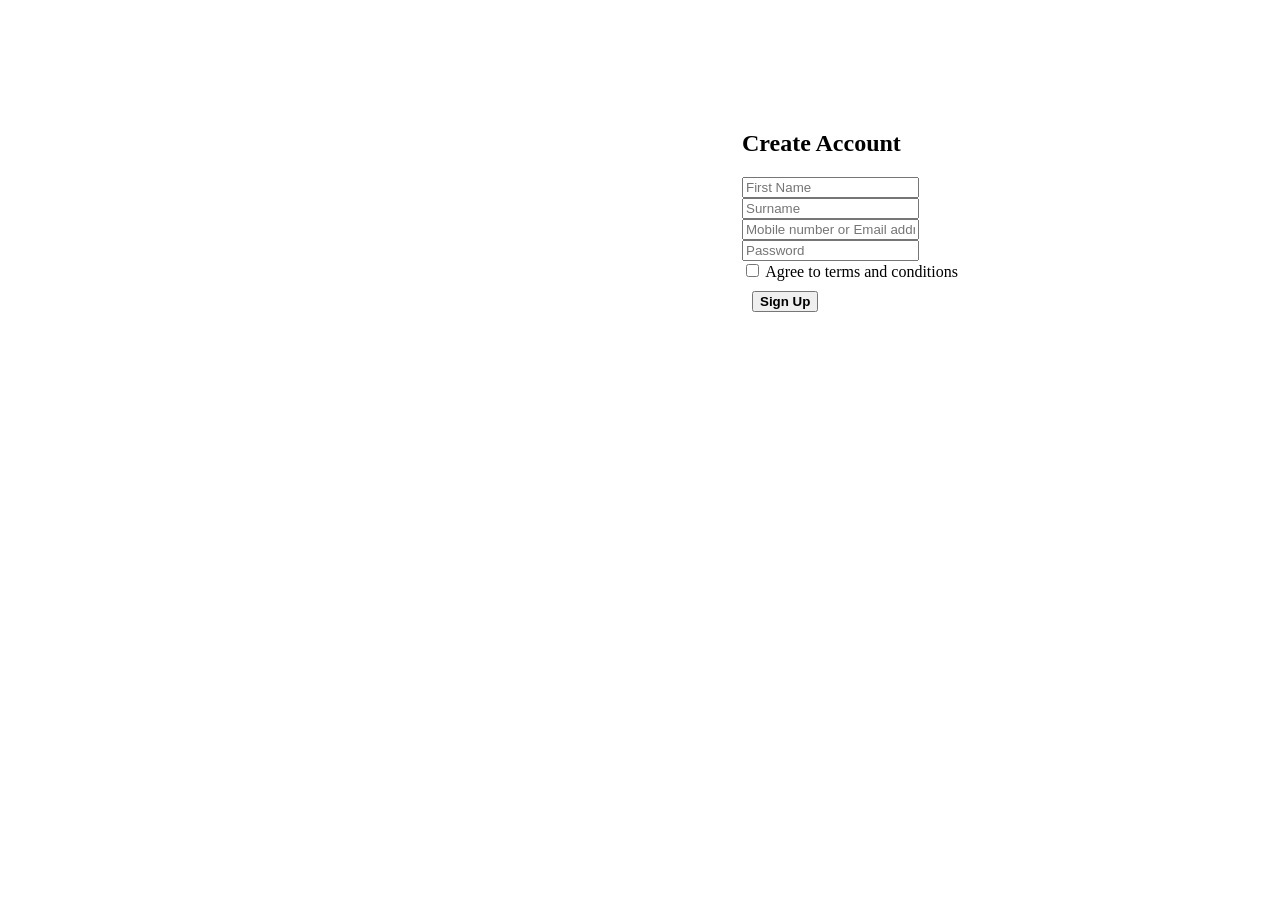
==== index.html @ 75eaa72b "Merge pull request #1 from dejongbrian/dev uupdate" ====
<!DOCTYPE html>
<html lang="en">
<head>
  <meta charset="UTF-8">
  <meta name="viewport" content="width=device-width, initial-scale=1.0">
  <meta http-equiv="X-UA-Compatible" content="ie=edge">
  <link rel="stylesheet" type="text/css" href="css/bootstrap.css">
  <link rel="stylesheet" type="text/css" href="css/index.css">
  <title>Makao</title>
</head>
<body> 
  <h1>MAKA0</h1>
  <div class="jumbotron">
      <form>
        <div><h2>Create Account</h2></div>
        <div class="form-row">
          <div class="form-group col-md-6">
            <label for="name"></label>
            <input type="name" class="form-control" id="name" placeholder="First Name">
          </div>
          <div class="form-group col-md-6">
            <label for="name"></label>
            <input type="name" class="form-control" id="name" placeholder="Surname">
          </div>
        </div>
        <div class="form-group">
          <label for="number/email"></label>
          <input type="text" class="form-control" id="inputAddress" placeholder="Mobile number or Email address">
        </div>
        
        
          <div class="form-group ">
            <label for="password"></label>
            <input type="text" class="form-control" id="password" placeholder="Password">
          </div>

          <div class="form-group">
              <div class="form-check">
                <input class="form-check-input" type="checkbox" value="" id="invalidCheck" required>
                <label class="form-check-label" for="invalidCheck">
                  Agree to terms and conditions
                </label>
          
            <div class="bttn">
            <button  class="btn btn-info" type="button" value="Submit" onclick="get()" width="20" height="10"><b>Sign Up</b></button>
          </div>
          </form>
    </div>
  
</body>
</html>
---- css/index.css ----
body{
  background-size:cover;
  background-repeat: no-repeat;
  background-image:url("https://www.constructionkenya.com/wp-content/uploads/2018/07/Karen.jpg");
}
h1{
  color:white;
}
.jumbotron{
width:500px;
height:60vh;
float:right;
margin:30px;
}
.bttn{
  margin: 10px;
}
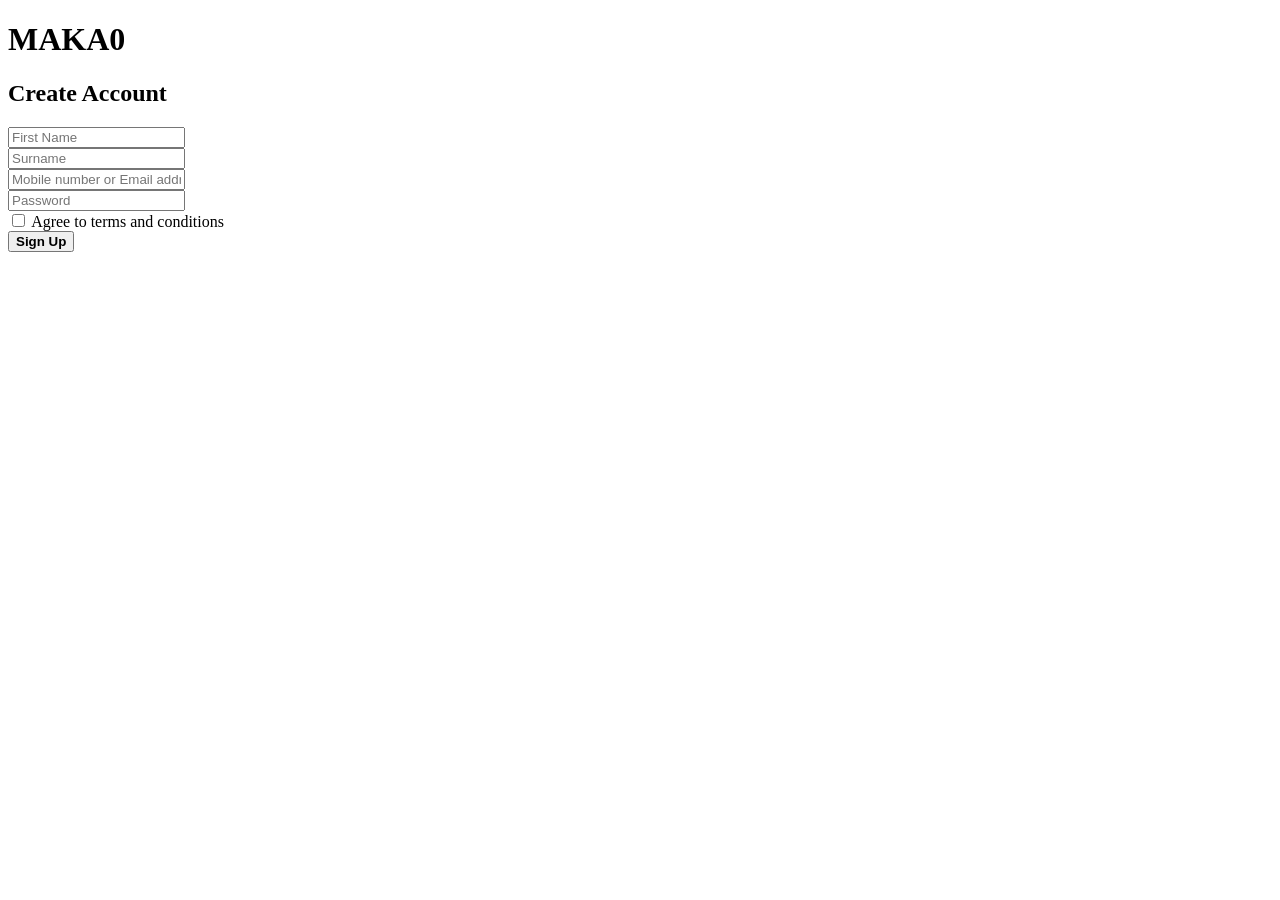
==== commit fb738593: "Merge pull request #13 from wasongapaul5/dev Dev" ====
--- a/index.html
+++ b/index.html
@@ -20,7 +20,7 @@
           </div>
           <div class="form-group col-md-6">
             <label for="name"></label>
-            <input type="name" class="form-control" id="name" placeholder="Surname">
+            <input type="name" class="form-control" id="surname" placeholder="Surname">
           </div>
         </div>
         <div class="form-group">
@@ -42,10 +42,11 @@
                 </label>
           
             <div class="bttn">
-            <button  class="btn btn-info" type="button" value="Submit" onclick="get()" width="20" height="10"><b>Sign Up</b></button>
+            <button  class="btn btn-info" type="button" value="Submit" onclick="input()" width="20" height="10"><b>Sign Up</b></button>
           </div>
           </form>
+          
     </div>
-  
+  <script src="./js/script.js"></script>
 </body>
-</html>+</html>
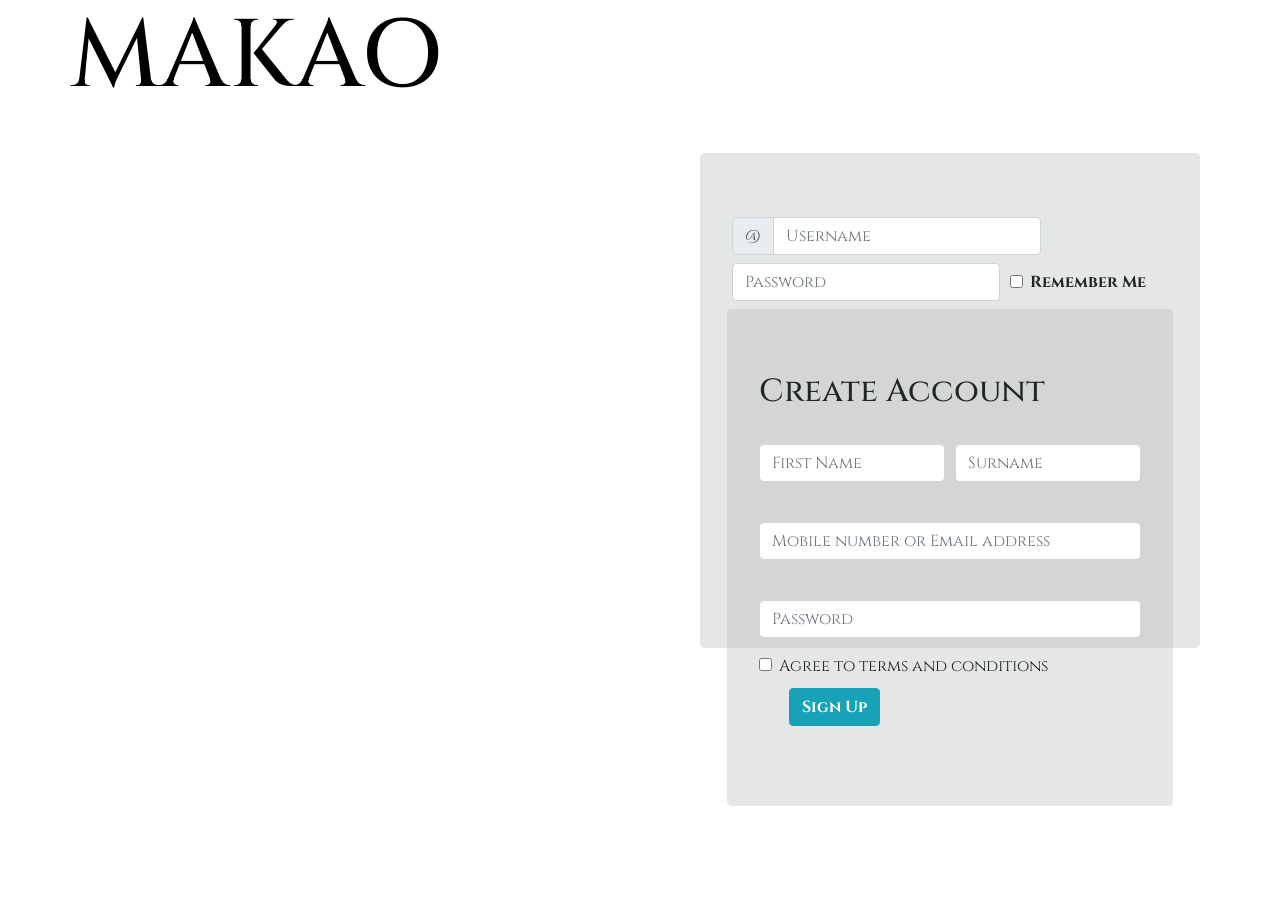
==== commit f78f207c: "Merge pull request #13 from dejongbrian/dev Dev" ====
--- a/index.html
+++ b/index.html
@@ -1,52 +1,95 @@
 <!DOCTYPE html>
 <html lang="en">
+
 <head>
-  <meta charset="UTF-8">
-  <meta name="viewport" content="width=device-width, initial-scale=1.0">
-  <meta http-equiv="X-UA-Compatible" content="ie=edge">
-  <link rel="stylesheet" type="text/css" href="css/bootstrap.css">
-  <link rel="stylesheet" type="text/css" href="css/index.css">
-  <title>Makao</title>
+    <meta charset="UTF-8">
+    <meta name="viewport" content="width=device-width, initial-scale=1.0">
+    <meta http-equiv="X-UA-Compatible" content="ie=edge">
+    <link href="https://fonts.googleapis.com/css?family=Cinzel&display=swap" rel="stylesheet">
+    <link rel="stylesheet" type="text/css" href="css/bootstrap.css">
+    <link rel="stylesheet" type="text/css" href="css/index.css">
+    <title>Makao</title>
 </head>
-<body> 
-  <h1>MAKA0</h1>
-  <div class="jumbotron">
-      <form>
-        <div><h2>Create Account</h2></div>
-        <div class="form-row">
-          <div class="form-group col-md-6">
-            <label for="name"></label>
-            <input type="name" class="form-control" id="name" placeholder="First Name">
-          </div>
-          <div class="form-group col-md-6">
-            <label for="name"></label>
-            <input type="name" class="form-control" id="surname" placeholder="Surname">
+
+<body>
+
+  <div class="container">
+
+    <div class="row">
+      <h1 class="ma overlay">MAKAO</h1>
+    </div>
+
+  </div>
+
+  <div class="jumbotron" id="jumb1">
+    <form action="about.html">
+      <div class="form-row align-items-center">
+        <div class="col-auto">
+          <label class="sr-only" for="inlineFormInputGroup">Username</label>
+          <div class="input-group mb-2">
+            <div class="input-group-prepend">
+              <div class="input-group-text">@</div>
+            </div>
+            <input type="text" class="form-control" id="inlineFormInputGroup" placeholder="Username">
           </div>
         </div>
-        <div class="form-group">
-          <label for="number/email"></label>
-          <input type="text" class="form-control" id="inputAddress" placeholder="Mobile number or Email address">
+        <div class="col-auto">
+          <label class="sr-only" for="inlineFormInput"></label>
+          <input type="text" class="form-control mb-2" id="inlineFormInput" placeholder="Password"
+            pattern="(?=.\d)(?=.[a-z])(?=.*[A-Z]).{8,}"
+            title="Must contain at least one number and one uppercase and lowercase letter, and at least 8 or more characters"
+            required>
         </div>
-        
-        
-          <div class="form-group ">
-            <label for="password"></label>
-            <input type="text" class="form-control" id="password" placeholder="Password">
+        <div class="col-auto">
+          <div class="form-check mb-2">
+            <input class="form-check-input" type="checkbox" id="autoSizingCheck">
+            <label class="form-check-label" for="autoSizingCheck">
+              <b>Remember Me</b>
+            </label>
           </div>
+        </div>
+        <div class="jumbotron" id="jumb">
+            <form>
+                <div>
+                    <h2>Create Account</h2>
+                </div>
+                <div class="form-row">
+                    <div class="form-group col-md-6">
+                        <label for="name"></label>
+                        <input type="name" class="form-control" id="name" placeholder="First Name">
+                    </div>
+                    <div class="form-group col-md-6">
+                        <label for="name"></label>
+                        <input type="name" class="form-control" id="name" placeholder="Surname">
+                    </div>
+                </div>
+                <div class="form-group">
+                    <label for="number/email"></label>
+                    <input type="text" class="form-control" id="inputAddress"
+                        placeholder="Mobile number or Email address">
+                </div>
 
-          <div class="form-group">
-              <div class="form-check">
-                <input class="form-check-input" type="checkbox" value="" id="invalidCheck" required>
-                <label class="form-check-label" for="invalidCheck">
-                  Agree to terms and conditions
-                </label>
-          
-            <div class="bttn">
-            <button  class="btn btn-info" type="button" value="Submit" onclick="input()" width="20" height="10"><b>Sign Up</b></button>
-          </div>
-          </form>
-          
+                <div class="form-group ">
+                    <label for="password"></label>
+                    <input type="text" class="form-control" id="password" placeholder="Password">
+                </div>
+                <div class="form-group">
+                    <div class="form-check">
+                        <input class="form-check-input" type="checkbox" value="" id="invalidCheck" required>
+                        <label class="form-check-label" for="invalidCheck">
+                            Agree to terms and conditions
+                        </label>
+
+                        <div class="bttn">
+                            <button class="btn btn-info" type="button" value="Submit" onclick="get()" width="20"
+                                height="10"><b>Sign Up</b></button>
+                        </div>
+            </form>
+        </div>
     </div>
-  <script src="./js/script.js"></script>
+    </div>
+
+    <script src="js/script.js"></script>
 </body>
-</html>
+
+</html>
--- a/css/index.css
+++ b/css/index.css
@@ -0,0 +1,28 @@
+body{
+  background-size:cover;
+  background-repeat: no-repeat;
+  background-image:url("https://www.constructionkenya.com/wp-content/uploads/2018/07/Karen.jpg");
+}
+h1{
+  color:black;
+  font-family: 'Cinzel', serif;
+  float:left;
+  /* margin-top:20px; */
+  /* margin-left:330px; */
+  font-size:6em;
+  /* padding-left: 20px; */
+  /* text-align: justify; */ 
+   /* clear:both; */ 
+}
+#jumb1{
+  margin-top:30px;
+  width:500px;
+  height:55vh;
+  float:right;
+  margin-right:80px;
+  clear:both;
+  font-family: 'Cinzel', serif;
+  }
+  .bttn{
+    margin: 10px;
+  }
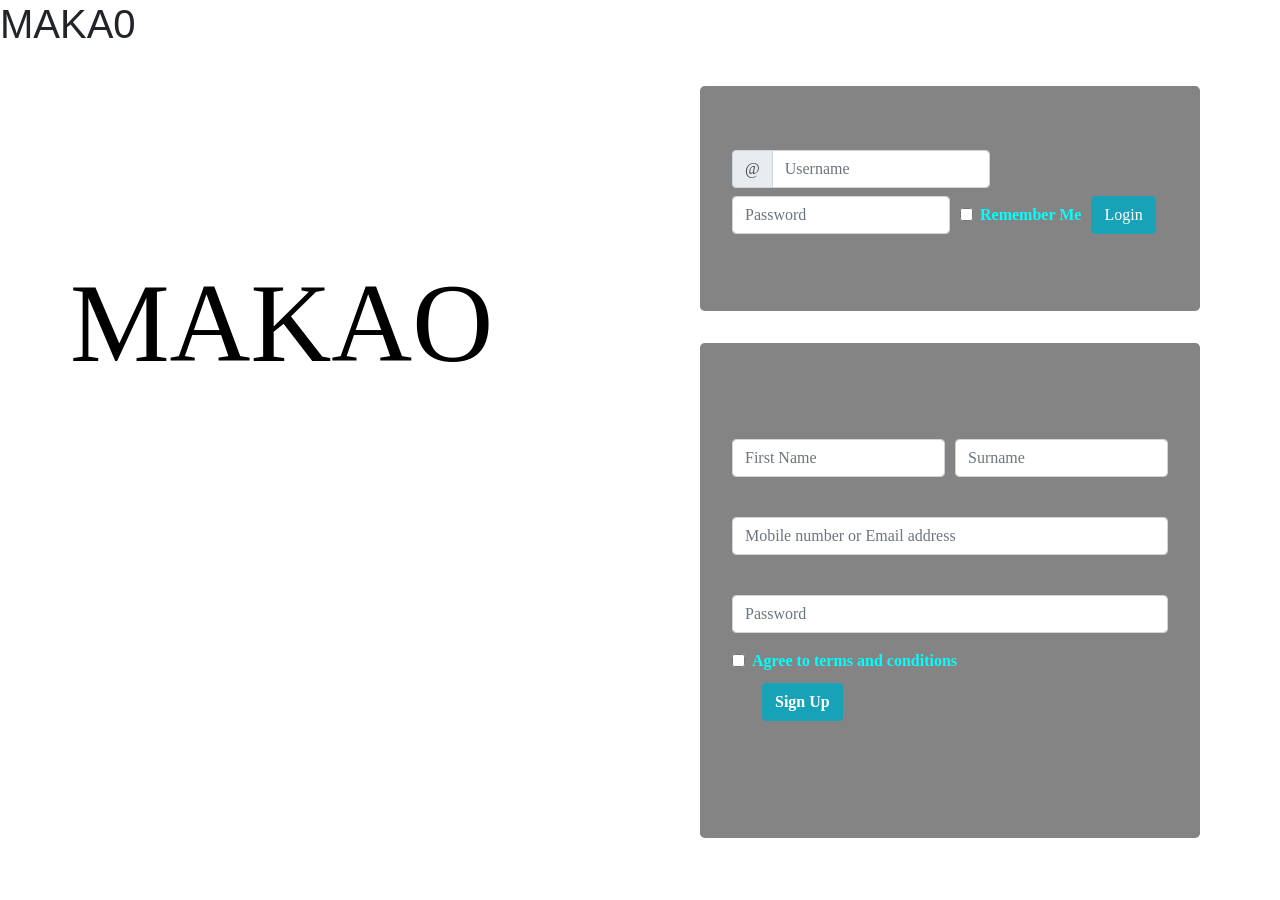
==== commit 17e174e0: "Merge a7c448304b4a295d8224e8190024d36090124606 into fb73859363187eb31ad3fb38510e9596b3415a20" ====
--- a/index.html
+++ b/index.html
@@ -1,45 +1,41 @@
 <!DOCTYPE html>
 <html lang="en">
-
 <head>
-    <meta charset="UTF-8">
-    <meta name="viewport" content="width=device-width, initial-scale=1.0">
-    <meta http-equiv="X-UA-Compatible" content="ie=edge">
-    <link href="https://fonts.googleapis.com/css?family=Cinzel&display=swap" rel="stylesheet">
-    <link rel="stylesheet" type="text/css" href="css/bootstrap.css">
-    <link rel="stylesheet" type="text/css" href="css/index.css">
-    <title>Makao</title>
+  <meta charset="UTF-8">
+  <meta name="viewport" content="width=device-width, initial-scale=1.0">
+  <meta http-equiv="X-UA-Compatible" content="ie=edge">
+  <link rel="stylesheet" type="text/css" href="css/bootstrap.css">
+  <link rel="stylesheet" type="text/css" href="css/index.css">
+  <title>Makao</title>
 </head>
 
+<body> 
+  <h1>MAKA0</h1>
+  <!-- <div class="jumbotron"> -->
 <body>
-
-  <div class="container">
-
-    <div class="row">
-      <h1 class="ma overlay">MAKAO</h1>
-    </div>
-
-  </div>
+   <div class="container">
+    <div class="row"><h1 class="ma overlay">MAKAO</h1></div>
+  
+</div>
+    
 
   <div class="jumbotron" id="jumb1">
-    <form action="about.html">
+  <form>
       <div class="form-row align-items-center">
-        <div class="col-auto">
-          <label class="sr-only" for="inlineFormInputGroup">Username</label>
-          <div class="input-group mb-2">
-            <div class="input-group-prepend">
-              <div class="input-group-text">@</div>
+          <div class="col-auto">
+              <label class="sr-only" for="inlineFormInputGroup">Username</label>
+              <div class="input-group mb-2">
+                <div class="input-group-prepend">
+                  <div class="input-group-text">@</div>
+                </div>
+                <input type="text" class="form-control" id="inlineFormInputGroup" placeholder="Username">
+              </div>
             </div>
-            <input type="text" class="form-control" id="inlineFormInputGroup" placeholder="Username">
-          </div>
-        </div>
         <div class="col-auto">
           <label class="sr-only" for="inlineFormInput"></label>
-          <input type="text" class="form-control mb-2" id="inlineFormInput" placeholder="Password"
-            pattern="(?=.\d)(?=.[a-z])(?=.*[A-Z]).{8,}"
-            title="Must contain at least one number and one uppercase and lowercase letter, and at least 8 or more characters"
-            required>
+          <input type="text" class="form-control mb-2" id="inlineFormInput" placeholder="Password">
         </div>
+       
         <div class="col-auto">
           <div class="form-check mb-2">
             <input class="form-check-input" type="checkbox" id="autoSizingCheck">
@@ -48,48 +44,49 @@
             </label>
           </div>
         </div>
-        <div class="jumbotron" id="jumb">
-            <form>
-                <div>
-                    <h2>Create Account</h2>
-                </div>
-                <div class="form-row">
-                    <div class="form-group col-md-6">
-                        <label for="name"></label>
-                        <input type="name" class="form-control" id="name" placeholder="First Name">
-                    </div>
-                    <div class="form-group col-md-6">
-                        <label for="name"></label>
-                        <input type="name" class="form-control" id="name" placeholder="Surname">
-                    </div>
-                </div>
-                <div class="form-group">
-                    <label for="number/email"></label>
-                    <input type="text" class="form-control" id="inputAddress"
-                        placeholder="Mobile number or Email address">
-                </div>
+        <div class="col-auto">
+          <button type="submit" class="btn btn-info mb-2">Login</button>
+        </div>
+      </div>
+    </form>
+  </div>
+  <div class="jumbotron" id="jumb">
+      <form>
+        <div><h2><b></b></h2></div>
+        <div class="form-row">
+          <div class="form-group col-md-6">
+            <label for="name"></label>
+            <input type="name" class="form-control" id="name" placeholder="First Name">
+          </div>
+          <div class="form-group col-md-6">
+            <label for="name"></label>
+            <input type="name" class="form-control" id="surname" placeholder="Surname">
+          </div>
+        </div>
+        <div class="form-group">
+          <label for="number/email"></label>
+          <input type="text" class="form-control" id="inputAddress" placeholder="Mobile number or Email address">
+        </div>
+        
+        
+          <div class="form-group ">
+            <label for="password"></label>
+            <input type="text" class="form-control" id="password" placeholder="Password">
+          </div>
 
-                <div class="form-group ">
-                    <label for="password"></label>
-                    <input type="text" class="form-control" id="password" placeholder="Password">
-                </div>
-                <div class="form-group">
-                    <div class="form-check">
-                        <input class="form-check-input" type="checkbox" value="" id="invalidCheck" required>
-                        <label class="form-check-label" for="invalidCheck">
-                            Agree to terms and conditions
-                        </label>
-
-                        <div class="bttn">
-                            <button class="btn btn-info" type="button" value="Submit" onclick="get()" width="20"
-                                height="10"><b>Sign Up</b></button>
-                        </div>
-            </form>
-        </div>
+          <div class="form-group">
+              <div class="form-check">
+                <input class="form-check-input" type="checkbox" value="" id="invalidCheck" required>
+                <label class="form-check-label" for="invalidCheck">
+                 <b> Agree to terms and conditions</b>
+                </label>
+          
+            <div class="bttn">
+            <button  class="btn btn-info" type="button" value="Submit" onclick="input()" width="20" height="10"><b>Sign Up</b></button>
+          </div>
+          </form>
+          
     </div>
-    </div>
-
-    <script src="js/script.js"></script>
+  <script src="./js/script.js"></script>
 </body>
-
-</html>+</html>
--- a/css/index.css
+++ b/css/index.css
@@ -1,28 +1,115 @@
+
+
 body{
   background-size:cover;
   background-repeat: no-repeat;
   background-image:url("https://www.constructionkenya.com/wp-content/uploads/2018/07/Karen.jpg");
 }
-h1{
+/* h1{
   color:black;
   font-family: 'Cinzel', serif;
   float:left;
   /* margin-top:20px; */
   /* margin-left:330px; */
-  font-size:6em;
+  
   /* padding-left: 20px; */
-  /* text-align: justify; */ 
-   /* clear:both; */ 
+  /* text-align: justify; */ */
+   /* clear:both; */ */ */
+
+h1{
+  
+  font-family: 'Cinzel', serif;
+  /* font-size: 4.5em; */
+  
 }
+.ma{
+  font-size:7em;
+  text-align: center;
+  padding-top:200px;
+  font-family: 'Cinzel', serif;
+}
+.overlay{
+  color:black;
+  position: fixed;
+  padding-top: 200px; 
+  /* display: none;  */
+   width: 30%;
+   height:20%;
+  
+  /* left: 0;
+  right: 0;
+  bottom: 0; */ 
+  background-color:
+  background: 
+  background: 
+  z-index:2; 
+  opacity:1;
+}
+/* .svg-wrapper {
+  
+  height: 50px;
+  margin: 0 auto;
+  position: relative;
+  top: 50%;
+  transform: translateY(-50%);
+  width: 330px;
+  padding-top:130px;
+  margin-right: 500px;
+ }
+ .shape {
+  fill: transparent;
+  stroke-dasharray: 140 540;
+  stroke-dashoffset: -474;
+  stroke-width: 8px;
+  stroke: #00FFFF;
+ }
+ .text {
+  color:goldenrod ;
+  font-family: "Roboto Condensed";
+  /* font-size: em; */
+  /* letter-spacing: 8px;
+  line-height: 32px;
+  position: relative;
+  top: -48px; */
+ /* }
+ @keyframes draw {
+  0% {
+    stroke-dasharray: 140 540;
+    stroke-dashoffset: -474;
+    stroke-width: 8px;
+  }
+  100% {
+    stroke-dasharray: 760;
+    stroke-dashoffset: 0;
+    stroke-width: 2px;
+  }
+ }
+ .svg-wrapper:hover .shape {
+  -webkit-animation: 0.5s draw linear forwards;
+  animation: 0.5s draw linear forwards;
+ }  */
+ 
 #jumb1{
+  color:#00FFFF;
   margin-top:30px;
   width:500px;
-  height:55vh;
+  height:25vh;
   float:right;
   margin-right:80px;
-  clear:both;
   font-family: 'Cinzel', serif;
-  }
-  .bttn{
-    margin: 10px;
-  }
+  
+
+}
+#jumb{
+  color:#00FFFF;
+width:500px;
+height:55vh;
+float:right;
+margin-right:80px;
+clear:both;
+font-family: 'Cinzel', serif;
+}
+.bttn{
+  margin: 10px;
+}
+
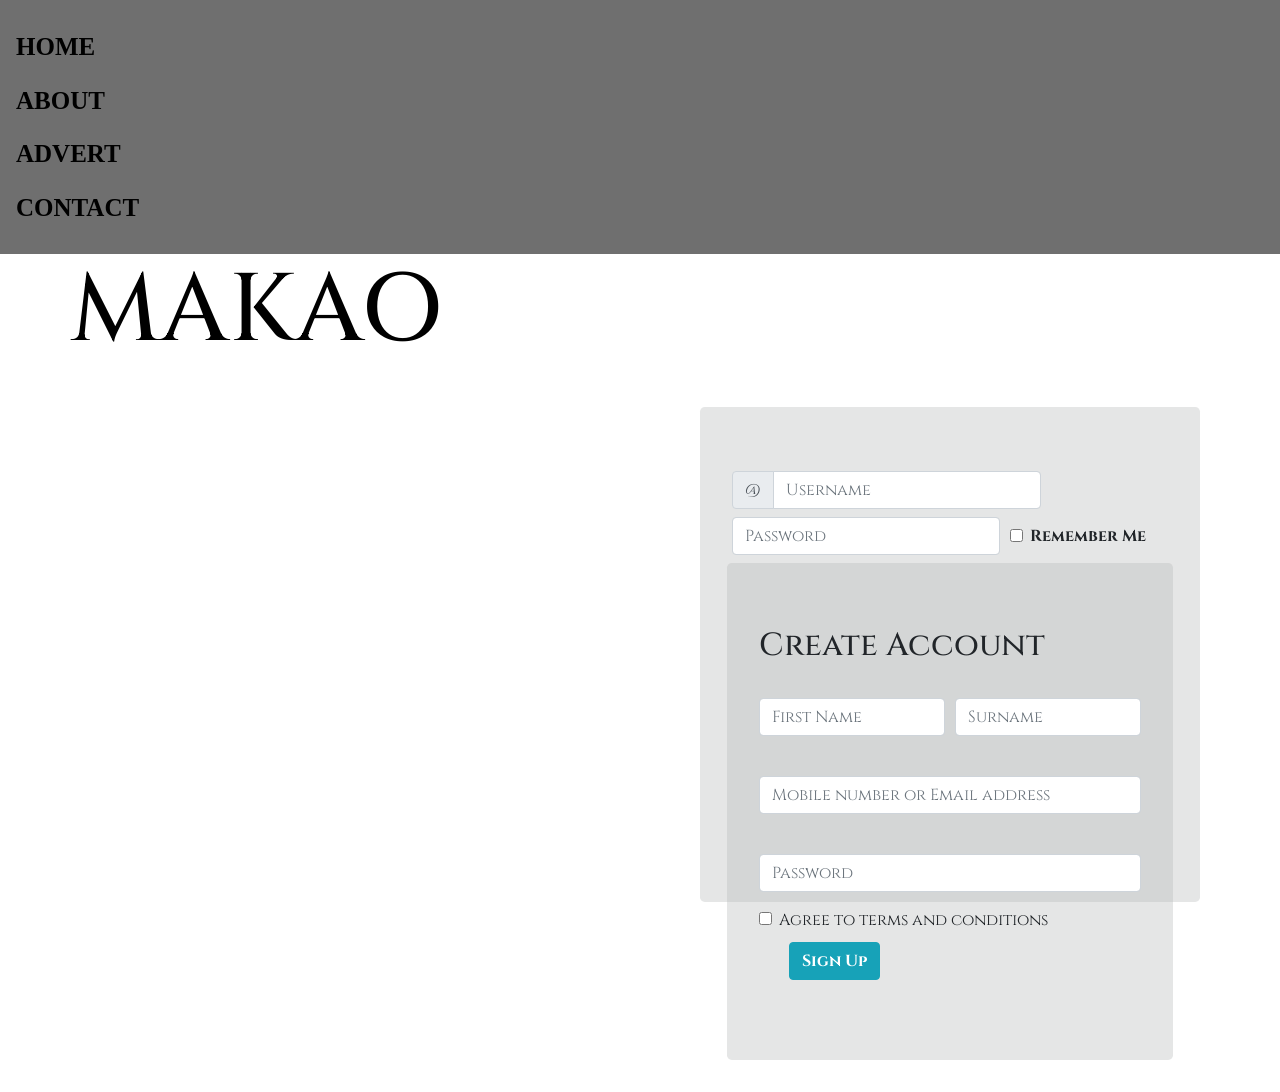
==== commit 06e8a06b: "Merge e43b44e0f2d6a0ea188aebb5398fe974b23003a3 into 75eaa72b5a9dda9867255d9dcd1e8b387d852121" ====
--- a/index.html
+++ b/index.html
@@ -1,41 +1,53 @@
 <!DOCTYPE html>
 <html lang="en">
+
 <head>
   <meta charset="UTF-8">
   <meta name="viewport" content="width=device-width, initial-scale=1.0">
   <meta http-equiv="X-UA-Compatible" content="ie=edge">
+  <link href="https://fonts.googleapis.com/css?family=Cinzel&display=swap" rel="stylesheet">
   <link rel="stylesheet" type="text/css" href="css/bootstrap.css">
   <link rel="stylesheet" type="text/css" href="css/index.css">
   <title>Makao</title>
 </head>
 
-<body> 
-  <h1>MAKA0</h1>
-  <!-- <div class="jumbotron"> -->
 <body>
-   <div class="container">
-    <div class="row"><h1 class="ma overlay">MAKAO</h1></div>
-  
-</div>
-    
+  <nav class="nav">
+    <ul class="nav navbar-nav">
+      <li class="active"><a href="home.html">HOME</a></li>
+      <li><a href="about.html">ABOUT</a></li>
+      <li><a href="advert.html">ADVERT</a></li>
+      <li><a href="contact.html">CONTACT</a></li>
+    </ul>
+  </nav>
+
+  <div class="container">
+
+    <div class="row">
+      <h1 class="ma overlay">MAKAO</h1>
+    </div>
+
+  </div>
 
   <div class="jumbotron" id="jumb1">
-  <form>
+    <form action="about.html">
       <div class="form-row align-items-center">
-          <div class="col-auto">
-              <label class="sr-only" for="inlineFormInputGroup">Username</label>
-              <div class="input-group mb-2">
-                <div class="input-group-prepend">
-                  <div class="input-group-text">@</div>
-                </div>
-                <input type="text" class="form-control" id="inlineFormInputGroup" placeholder="Username">
-              </div>
+        <div class="col-auto">
+          <label class="sr-only" for="inlineFormInputGroup">Username</label>
+          <div class="input-group mb-2">
+            <div class="input-group-prepend">
+              <div class="input-group-text">@</div>
             </div>
+            <input type="text" class="form-control" id="inlineFormInputGroup" placeholder="Username">
+          </div>
+        </div>
         <div class="col-auto">
           <label class="sr-only" for="inlineFormInput"></label>
-          <input type="text" class="form-control mb-2" id="inlineFormInput" placeholder="Password">
+          <input type="text" class="form-control mb-2" id="inlineFormInput" placeholder="Password"
+            pattern="(?=.\d)(?=.[a-z])(?=.*[A-Z]).{8,}"
+            title="Must contain at least one number and one uppercase and lowercase letter, and at least 8 or more characters"
+            required>
         </div>
-       
         <div class="col-auto">
           <div class="form-check mb-2">
             <input class="form-check-input" type="checkbox" id="autoSizingCheck">
@@ -44,49 +56,47 @@
             </label>
           </div>
         </div>
-        <div class="col-auto">
-          <button type="submit" class="btn btn-info mb-2">Login</button>
-        </div>
-      </div>
-    </form>
-  </div>
-  <div class="jumbotron" id="jumb">
-      <form>
-        <div><h2><b></b></h2></div>
-        <div class="form-row">
-          <div class="form-group col-md-6">
-            <label for="name"></label>
-            <input type="name" class="form-control" id="name" placeholder="First Name">
-          </div>
-          <div class="form-group col-md-6">
-            <label for="name"></label>
-            <input type="name" class="form-control" id="surname" placeholder="Surname">
-          </div>
-        </div>
-        <div class="form-group">
-          <label for="number/email"></label>
-          <input type="text" class="form-control" id="inputAddress" placeholder="Mobile number or Email address">
-        </div>
-        
-        
-          <div class="form-group ">
-            <label for="password"></label>
-            <input type="text" class="form-control" id="password" placeholder="Password">
-          </div>
+        <div class="jumbotron" id="jumb">
+          <form>
+            <div>
+              <h2>Create Account</h2>
+            </div>
+            <div class="form-row">
+              <div class="form-group col-md-6">
+                <label for="name"></label>
+                <input type="name" class="form-control" id="name" placeholder="First Name">
+              </div>
+              <div class="form-group col-md-6">
+                <label for="name"></label>
+                <input type="name" class="form-control" id="name" placeholder="Surname">
+              </div>
+            </div>
+            <div class="form-group">
+              <label for="number/email"></label>
+              <input type="text" class="form-control" id="inputAddress" placeholder="Mobile number or Email address">
+            </div>
 
-          <div class="form-group">
+            <div class="form-group ">
+              <label for="password"></label>
+              <input type="text" class="form-control" id="password" placeholder="Password">
+            </div>
+            <div class="form-group">
               <div class="form-check">
                 <input class="form-check-input" type="checkbox" value="" id="invalidCheck" required>
                 <label class="form-check-label" for="invalidCheck">
-                 <b> Agree to terms and conditions</b>
+                  Agree to terms and conditions
                 </label>
-          
-            <div class="bttn">
-            <button  class="btn btn-info" type="button" value="Submit" onclick="input()" width="20" height="10"><b>Sign Up</b></button>
-          </div>
+
+                <div class="bttn">
+                  <button class="btn btn-info" type="button" value="Submit" onclick="get()" width="20"
+                    height="10"><b>Sign Up</b></button>
+                </div>
           </form>
-          
-    </div>
-  <script src="./js/script.js"></script>
+        </div>
+      </div>
+  </div>
+
+  <script src="js/script.js"></script>
 </body>
-</html>
+
+</html>
--- a/css/index.css
+++ b/css/index.css
@@ -1,115 +1,61 @@
-
-
 body{
   background-size:cover;
   background-repeat: no-repeat;
   background-image:url("https://www.constructionkenya.com/wp-content/uploads/2018/07/Karen.jpg");
 }
-/* h1{
+h1{
   color:black;
   font-family: 'Cinzel', serif;
   float:left;
   /* margin-top:20px; */
   /* margin-left:330px; */
-  
+  font-size:6em;
   /* padding-left: 20px; */
-  /* text-align: justify; */ */
-   /* clear:both; */ */ */
-
-h1{
-  
-  font-family: 'Cinzel', serif;
-  /* font-size: 4.5em; */
-  
+  /* text-align: justify; */ 
+   /* clear:both; */ 
 }
-.ma{
-  font-size:7em;
-  text-align: center;
-  padding-top:200px;
-  font-family: 'Cinzel', serif;
-}
-.overlay{
-  color:black;
-  position: fixed;
-  padding-top: 200px; 
-  /* display: none;  */
-   width: 30%;
-   height:20%;
-  
-  /* left: 0;
-  right: 0;
-  bottom: 0; */ 
-  background-color:
-  background: 
-  background: 
-  z-index:2; 
-  opacity:1;
-}
-/* .svg-wrapper {
-  
-  height: 50px;
-  margin: 0 auto;
-  position: relative;
-  top: 50%;
-  transform: translateY(-50%);
-  width: 330px;
-  padding-top:130px;
-  margin-right: 500px;
- }
- .shape {
-  fill: transparent;
-  stroke-dasharray: 140 540;
-  stroke-dashoffset: -474;
-  stroke-width: 8px;
-  stroke: #00FFFF;
- }
- .text {
-  color:goldenrod ;
-  font-family: "Roboto Condensed";
-  /* font-size: em; */
-  /* letter-spacing: 8px;
-  line-height: 32px;
-  position: relative;
-  top: -48px; */
- /* }
- @keyframes draw {
-  0% {
-    stroke-dasharray: 140 540;
-    stroke-dashoffset: -474;
-    stroke-width: 8px;
-  }
-  100% {
-    stroke-dasharray: 760;
-    stroke-dashoffset: 0;
-    stroke-width: 2px;
-  }
- }
- .svg-wrapper:hover .shape {
-  -webkit-animation: 0.5s draw linear forwards;
-  animation: 0.5s draw linear forwards;
- }  */
- 
 #jumb1{
-  color:#00FFFF;
   margin-top:30px;
   width:500px;
-  height:25vh;
+  height:55vh;
   float:right;
   margin-right:80px;
+  clear:both;
   font-family: 'Cinzel', serif;
-  
+  }
+  .bttn{
+    margin: 10px;
+  }
 
-}
-#jumb{
-  color:#00FFFF;
-width:500px;
-height:55vh;
-float:right;
-margin-right:80px;
-clear:both;
-font-family: 'Cinzel', serif;
-}
-.bttn{
-  margin: 10px;
-}
-
+  nav{
+    background-color:#1514149c;
+    padding:20px;
+    position: relative;
+ }
+ ul{
+    list-style: none;
+    margin: 0;
+    padding: 0;
+    display: inline;
+ }
+ ul li{
+    display: inline-flex;
+ }
+ li{
+    font-size:25px;
+    font-family: verdana;
+    font-weight: bolder;
+ }
+ li a{
+    display: inline;
+    color:#000;
+    padding: 8px 16px;
+    text-decoration: none;
+ }
+ li a.active{
+    background-color: #4CAF50;
+ }
+ li a:hover:not(.active){
+    background-color: rgb(85, 85, 85);
+    color:white;
+ }
